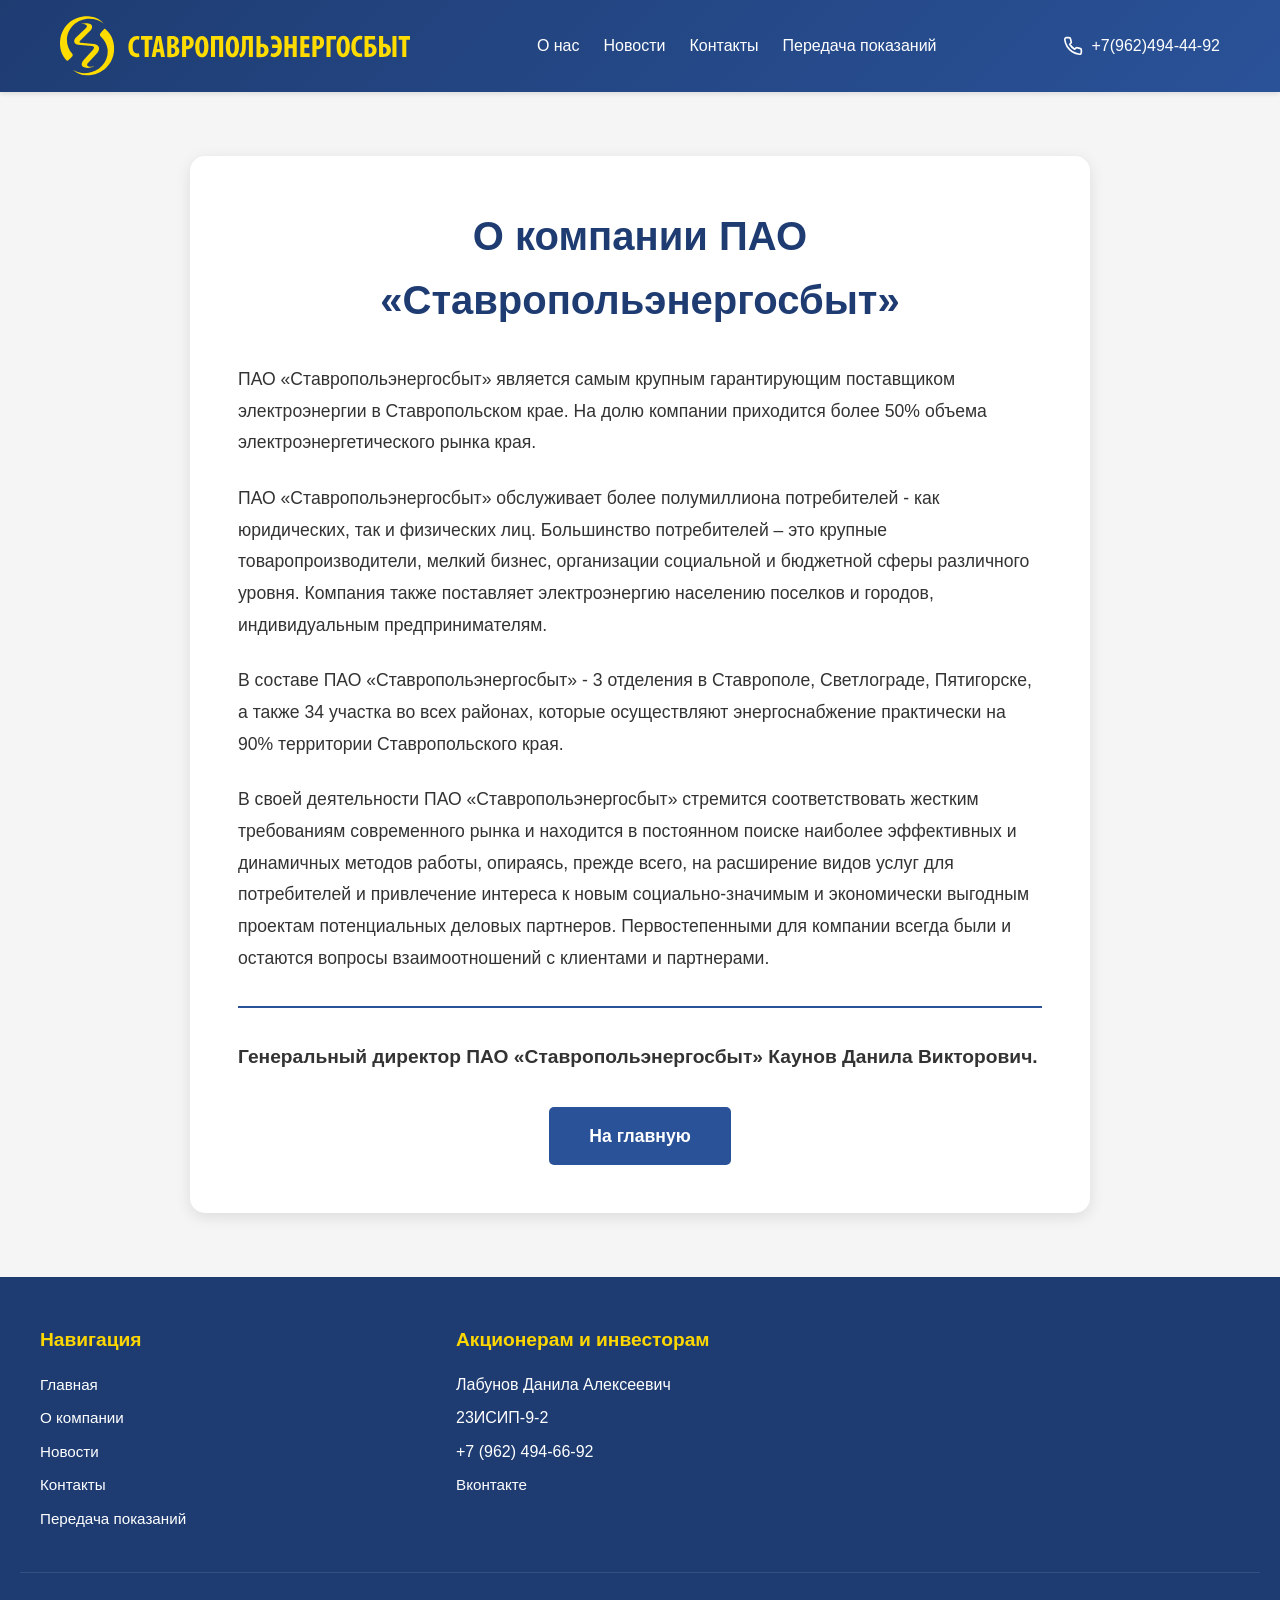
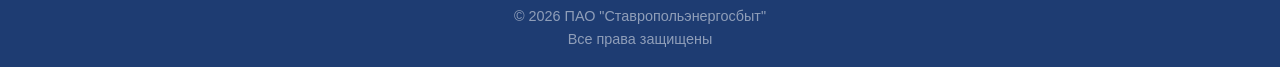
==== about.html @ f219e19b "Initial commit: первый коммит проекта" ====
<!DOCTYPE html>
<html lang="ru">
<head>
    <meta charset="UTF-8">
    <meta name="viewport" content="width=device-width, initial-scale=1.0">
    <link rel="icon" type="image/png" href="img/logo_small.png">
    <title>О компании - ПАО "Ставропольэнергосбыт"</title>
    <link rel="stylesheet" href="style.css">
</head>
<body>
    <header>
        <div class="header-container">
            <a href="index.html" class="logo">
                <img src="logo.svg" alt="Ставропольэнергосбыт" class="logo-icon">
            </a>
            <nav>
                <ul>
                    <li><a href="about.html">О нас</a></li>
                    <li><a href="news.php">Новости</a></li>
                    <li><a href="contacts.html">Контакты</a></li>
                    <li><a href="meter.php">Передача показаний</a></li>
                </ul>
            </nav>
            <div class="phone-link">
                <svg class="phone-icon" xmlns="http://www.w3.org/2000/svg" width="20" height="20" viewBox="0 0 24 24" fill="none" stroke="currentColor" stroke-width="2" stroke-linecap="round" stroke-linejoin="round">
                    <path d="M22 16.92v3a2 2 0 0 1-2.18 2 19.79 19.79 0 0 1-8.63-3.07 19.5 19.5 0 0 1-6-6 19.79 19.79 0 0 1-3.07-8.67A2 2 0 0 1 4.11 2h3a2 2 0 0 1 2 1.72 12.84 12.84 0 0 0 .7 2.81 2 2 0 0 1-.45 2.11L8.09 9.91a16 16 0 0 0 6 6l1.27-1.27a2 2 0 0 1 2.11-.45 12.84 12.84 0 0 0 2.81.7A2 2 0 0 1 22 16.92z"></path>
                </svg>
                <span>+7(962)494-44-92</span>
            </div>
        </div>
    </header>

    <section class="about-section">
        <div class="about-container">
            <h1>О компании ПАО «Ставропольэнергосбыт»</h1>
            
            <div class="about-content">
                <p>ПАО «Ставропольэнергосбыт» является самым крупным гарантирующим поставщиком электроэнергии в Ставропольском крае. На долю компании приходится более 50% объема электроэнергетического рынка края.</p>

                <p>ПАО «Ставропольэнергосбыт» обслуживает более полумиллиона потребителей - как юридических, так и физических лиц. Большинство потребителей – это крупные товаропроизводители, мелкий бизнес, организации социальной и бюджетной сферы различного уровня. Компания также поставляет электроэнергию населению поселков и городов, индивидуальным предпринимателям.</p>

                <p>В составе ПАО «Ставропольэнергосбыт» - 3 отделения в Ставрополе, Светлограде, Пятигорске, а также 34 участка во всех районах, которые осуществляют энергоснабжение практически на 90% территории Ставропольского края.</p>

                <p>В своей деятельности ПАО «Ставропольэнергосбыт» стремится соответствовать жестким требованиям современного рынка и находится в постоянном поиске наиболее эффективных и динамичных методов работы, опираясь, прежде всего, на расширение видов услуг для потребителей и привлечение интереса к новым социально-значимым и экономически выгодным проектам потенциальных деловых партнеров. Первостепенными для компании всегда были и остаются вопросы взаимоотношений с клиентами и партнерами.</p>

                <p class="director"><strong>Генеральный директор ПАО «Ставропольэнергосбыт» Каунов Данила Викторович.</strong></p>
            </div>

            <a href="index.html" class="back-button">На главную</a>
        </div>
    </section>

    <footer id="contacts">
        <div class="footer-content">
            <div class="footer-section">
                <h3>Навигация</h3>
                <ul>
                    <li><a href="index.html">Главная</a></li>
                    <li><a href="about.html">О компании</a></li>
                    <li><a href="news.php">Новости</a></li>
                    <li><a href="contacts.html">Контакты</a></li>
                    <li><a href="meter.php">Передача показаний</a></li>
                </ul>
            </div>

            <div class="footer-section">
                <h3>Акционерам и инвесторам</h3>
                <ul>
                    <li>Лабунов Данила Алексеевич</li>
                    <li>23ИСИП-9-2</li>
                    <li>+7 (962) 494-66-92</li>
                    <li><a href="https://vk.com/zhmih26" target="_blank">Вконтакте</a></li>
                </ul>
            </div>
        </div>
        <div class="footer-bottom">
            <p>© 2026 ПАО "Ставропольэнергосбыт"<br>Все права защищены</p>
        </div>
    </footer>
</body>
</html>
---- style.css ----
* {
    margin: 0;
    padding: 0;
    box-sizing: border-box;
}

body {
    font-family: 'Segoe UI', Tahoma, Geneva, Verdana, sans-serif;
    line-height: 1.6;
    color: #333;
}

header {
    background: linear-gradient(135deg, #1e3c72 0%, #2a5298 100%);
    color: white;
    padding: 1rem 0;
    box-shadow: 0 2px 5px rgba(0,0,0,0.1);
    position: sticky;
    top: 0;
    z-index: 1000;
}

.header-container {
    max-width: 1200px;
    margin: 0 auto;
    padding: 0 20px;
    display: flex;
    justify-content: space-between;
    align-items: center;
    flex-wrap: wrap;
    gap: 1rem;
}

.logo {
    display: flex;
    align-items: center;
    gap: 10px;
    font-size: 1.5rem;
    font-weight: bold;
    text-decoration: none;
    color: white;
    transition: opacity 0.3s;
}

.logo:hover {
    opacity: 0.8;
}

.logo-icon {
    width: 350px;
    height: 60px;
}

nav ul {
    display: flex;
    list-style: none;
    gap: 1.5rem;
    flex-wrap: wrap;
}

nav a {
    color: white;
    text-decoration: none;
    transition: opacity 0.3s;
    font-weight: 500;
    padding: 0.5rem 0;
}

nav a:hover {
    opacity: 0.8;
    text-decoration: underline;
}

.phone-link {
    display: flex;
    align-items: center;
    gap: 8px;
    color: white;
    font-weight: 500;
}

.phone-icon {
    width: 20px;
    height: 20px;
}

.cta-section {
    background: 
        linear-gradient(rgba(30, 60, 114, 0.85), rgba(42, 82, 152, 0.85)),
        url('img/background.jfif');
    background-size: cover;
    background-position: center;
    background-repeat: no-repeat;
    color: white;
    padding: 4rem 20px;
    text-align: center;
    margin-top: 3rem;
}

.cta-section h2 {
    font-size: 2.2rem;
    margin-bottom: 1.5rem;
    max-width: 900px;
    margin-left: auto;
    margin-right: auto;
    color: white;
    text-shadow: 2px 2px 4px rgba(0,0,0,0.3);
}

.cta-button {
    background: #FFD700;
    color: #1e3c72;
    padding: 15px 40px;
    border: none;
    border-radius: 5px;
    font-size: 1.1rem;
    font-weight: bold;
    cursor: pointer;
    transition: transform 0.3s, background 0.3s;
    text-decoration: none;
    display: inline-block;
}

.cta-button:hover {
    transform: scale(1.05);
    background: #ffed4e;
}

.scroller-section {
    padding: 3rem 0;
    overflow: hidden;
    border-radius: 15px;
    margin: 2rem auto;
    max-width: 1500px;
}

.scroller-container {
    max-width: 1500px; 
    margin: 0 auto;
    display: flex;
    align-items: center;
    gap: 15px;
    padding: 0 20px;
    position: relative;
    border-radius: 15px;
}

.scroller-wrapper {
    flex: 1;
    overflow: hidden;
    position: relative;
    width: 100%;
}

.scroller {
    display: flex;
    gap: 4px;
    transition: transform 0.5s ease;
    width: fit-content;
}

.scroller-item {
    width: 53.8%; 
    background: white;
    padding: 4rem 2.5rem;
    border-radius: 15px;
    border: 2px solid #2a5298;
    text-align: center;
    flex-shrink: 0;
    display: flex;
    flex-direction: column;
    justify-content: center;
    align-items: center;
    min-height: 375px; 
}

.scroller-item h3 {
    color: #2a5298;
    margin-bottom: 1.5rem;
    font-size: 2rem;
    font-weight: 700;
}

.scroller-item p {
    color: #666;
    font-size: 1.2rem;
    line-height: 1.8;
    max-width: 500px;
}

.scroller-arrow {
    background: #2a5298;
    color: white;
    border: none;
    width: 50px;
    height: 50px;
    border-radius: 50%;
    cursor: pointer;
    font-size: 1.2rem;
    transition: background 0.3s, transform 0.3s;
    flex-shrink: 0;
    display: flex;
    align-items: center;
    justify-content: center;
    z-index: 10;
}

.scroller-arrow:hover {
    background: #1e3c72;
    transform: scale(1.1);
}

.scroller-arrow:active {
    transform: scale(0.95);
}

.hero {
    background: linear-gradient(rgba(30, 60, 114, 0.85), rgba(42, 82, 152, 0.85)),
                url('hero-bg.jpg');
    background-size: cover;
    background-position: center;
    color: white;
    padding: 5rem 20px;
    text-align: center;
}

.hero h1 {
    font-size: 2.8rem;
    margin-bottom: 1.5rem;
    text-shadow: 2px 2px 4px rgba(0,0,0,0.3);
    line-height: 1.3;
}

.hero p {
    font-size: 1.2rem;
    max-width: 800px;
    margin: 0 auto 3rem;
    opacity: 0.9;
}

.services-grid {
    display: grid;
    grid-template-columns: repeat(auto-fit, minmax(250px, 1fr));
    gap: 2rem;
    max-width: 1200px;
    margin: 3rem auto;
}

.service-card {
    background: white;
    color: #333;
    padding: 2rem;
    border-radius: 10px;
    text-align: center;
    box-shadow: 0 4px 15px rgba(0,0,0,0.2);
    transition: transform 0.3s;
}

.service-card:hover {
    transform: translateY(-5px);
}

.service-icon {
    width: 80px;
    height: 80px;
    margin: 0 auto 1rem;
    background: #2a5298;
    border-radius: 50%;
    display: flex;
    align-items: center;
    justify-content: center;
    color: white;
    font-size: 2rem;
}

.service-card h3 {
    color: #1e3c72;
    margin-bottom: 0.5rem;
    font-size: 1.2rem;
}

.service-card p {
    color: #666;
    font-size: 0.95rem;
}

.news-section {
    padding: 4rem 20px;
    max-width: 1200px;
    margin: 0 auto;
}

.section-header {
    display: flex;
    justify-content: space-between;
    align-items: center;
    margin-bottom: 2rem;
    flex-wrap: wrap;
    gap: 1rem;
}

.section-header h2 {
    font-size: 2.2rem;
    color: #1e3c72;
}

.all-news-btn {
    color: #2a5298;
    text-decoration: none;
    font-weight: 600;
    transition: opacity 0.3s;
    padding: 0.5rem 1rem;
    border: 2px solid #2a5298;
    border-radius: 5px;
}

.all-news-btn:hover {
    opacity: 0.7;
    background: #2a5298;
    color: white;
}

.news-grid {
    display: grid;
    grid-template-columns: repeat(auto-fit, minmax(300px, 1fr));
    gap: 2rem;
}

.news-card {
    background: #f8f9ff;
    padding: 2rem;
    border-radius: 10px;
    border-left: 4px solid #2a5298;
    transition: box-shadow 0.3s, transform 0.3s;
    cursor: pointer;
    height: 180px;
    display: flex;
    flex-direction: column;
    justify-content: flex-start;
    overflow: hidden;
}

.news-card:hover {
    box-shadow: 0 6px 20px rgba(0,0,0,0.15);
    transform: translateY(-3px);
}

.news-date {
    color: #999;
    font-size: 0.9rem;
    margin-bottom: 0.75rem;
    flex-shrink: 0;
}

.news-title {
    color: #1e3c72;
    font-size: 1.1rem;
    font-weight: 600;
    line-height: 1.4;
    display: -webkit-box;
    -webkit-line-clamp: 3;
    -webkit-box-orient: vertical;
    overflow: hidden;
    text-overflow: ellipsis;
}

.news-card-link {
    text-decoration: none;
    color: inherit;
    display: block;
    height: 100%;
}

.loading-news,
.no-news,
.error-news {
    grid-column: 1 / -1;
    text-align: center;
    padding: 2rem;
    color: #666;
    font-size: 1rem;
    min-height: 180px;
    display: flex;
    align-items: center;
    justify-content: center;
}

.error-news {
    color: #d32f2f;
    background: #ffebee;
    border-radius: 10px;
}

.about-section {
    padding: 4rem 20px;
    background: #f5f5f5;
    min-height: calc(100vh - 400px);
}

.about-container {
    max-width: 900px;
    margin: 0 auto;
    background: white;
    padding: 3rem;
    border-radius: 15px;
    box-shadow: 0 4px 15px rgba(0,0,0,0.1);
}

.about-container h1 {
    color: #1e3c72;
    font-size: 2.5rem;
    margin-bottom: 2rem;
    text-align: center;
}

.about-content {
    text-align: left;
    margin-bottom: 2rem;
}

.about-content p {
    color: #333;
    font-size: 1.1rem;
    line-height: 1.8;
    margin-bottom: 1.5rem;
}

.about-content .director {
    margin-top: 2rem;
    padding-top: 2rem;
    border-top: 2px solid #2a5298;
    font-size: 1.2rem;
}

.back-button {
    display: inline-block;
    background: #2a5298;
    color: white;
    padding: 15px 40px;
    border-radius: 5px;
    text-decoration: none;
    font-weight: bold;
    font-size: 1.1rem;
    transition: transform 0.3s, background 0.3s;
    margin: 0 auto;
    display: block;
    width: fit-content;
}

.back-button:hover {
    transform: scale(1.05);
    background: #1e3c72;
}

.news-page-section {
    padding: 4rem 20px;
    background: #f5f5f5;
    min-height: calc(100vh - 400px);
}

.news-page-container {
    max-width: 1000px;
    margin: 0 auto;
}

.news-page-container h1 {
    color: #1e3c72;
    font-size: 2.5rem;
    margin-bottom: 3rem;
    text-align: left;
}

.news-list {
    display: flex;
    flex-direction: column;
    gap: 2rem;
}

.news-item {
    display: flex;
    gap: 2rem;
    background: white;
    padding: 1.5rem;
    border-radius: 10px;
    cursor: pointer;
    transition: box-shadow 0.3s, transform 0.3s;
    align-items: center;
}

.news-item:hover {
    box-shadow: 0 4px 15px rgba(0,0,0,0.1);
    transform: translateX(5px);
}

.news-item-image {
    flex-shrink: 0;
    width: 200px;
    height: 120px;
    border-radius: 10px;
    overflow: hidden;
    background: #2a5298;
    display: flex;
    align-items: center;
    justify-content: center;
}

.news-item-image img {
    width: 100%;
    height: 100%;
    object-fit: cover;
}

.news-item-content {
    flex: 1;
}

.news-item-date {
    color: #999;
    font-size: 0.95rem;
    margin-bottom: 0.5rem;
}

.news-item-title {
    color: #2a5298;
    font-size: 1.2rem;
    font-weight: 600;
    line-height: 1.4;
}

.news-modal {
    display: none;
    position: fixed;
    top: 0;
    left: 0;
    width: 100%;
    height: 100%;
    background: rgba(0,0,0,0.7);
    z-index: 3000;
    justify-content: center;
    align-items: center;
    padding: 20px;
    overflow-y: auto;
}

.news-modal-content {
    background: white;
    max-width: 900px;
    width: 100%;
    max-height: 90vh;
    overflow-y: auto;
    border-radius: 15px;
    padding: 3rem;
    position: relative;
    animation: modalFadeIn 0.3s ease;
}

@keyframes modalFadeIn {
    from {
        opacity: 0;
        transform: translateY(-50px);
    }
    to {
        opacity: 1;
        transform: translateY(0);
    }
}

.news-modal-close {
    position: absolute;
    top: 20px;
    right: 25px;
    font-size: 2.5rem;
    cursor: pointer;
    color: #999;
    transition: color 0.3s;
    line-height: 1;
}

.news-modal-close:hover {
    color: #333;
}

.news-modal-content h2 {
    color: #1e3c72;
    font-size: 2rem;
    margin-bottom: 1rem;
    line-height: 1.3;
}

.modal-date {
    color: #999;
    font-size: 1rem;
    margin-bottom: 2rem;
    padding-bottom: 1rem;
    border-bottom: 2px solid #e0e0e0;
}

.modal-content {
    color: #333;
    font-size: 1.1rem;
    line-height: 1.8;
}

.modal-content p {
    margin-bottom: 1.5rem;
}

.modal-content h3 {
    color: #2a5298;
    font-size: 1.3rem;
    margin: 2rem 0 1rem;
    font-weight: 600;
}

.modal-content strong {
    color: #1e3c72;
    font-weight: 600;
}

.news-filter {
    margin-bottom: 2rem;
    display: flex;
    justify-content: flex-end;
    align-items: center;
}

.news-filter select {
    padding: 0.75rem 1.5rem;
    font-size: 1rem;
    border: 2px solid #2a5298;
    border-radius: 5px;
    background: white;
    color: #333;
    cursor: pointer;
    transition: border-color 0.3s, box-shadow 0.3s;
    outline: none;
}

.news-filter select:hover {
    border-color: #1e3c72;
}

.news-filter select:focus {
    border-color: #1e3c72;
    box-shadow: 0 0 0 3px rgba(42, 82, 152, 0.1);
}

.contacts-page-section {
    padding: 4rem 20px;
    background: #f5f5f5;
    min-height: calc(100vh - 400px);
}

.contacts-page-container {
    max-width: 1200px;
    margin: 0 auto;
}

.contacts-page-container h1 {
    color: #1e3c72;
    font-size: 2.2rem;
    margin-bottom: 2rem;
    text-align: center;
}

.hotline-section {
    background: white;
    padding: 2rem;
    border-radius: 10px;
    margin-bottom: 2rem;
    box-shadow: 0 2px 10px rgba(0,0,0,0.1);
}

.hotline-section h2 {
    color: #333;
    font-size: 1.2rem;
    margin: 1.5rem 0 0.5rem;
    font-weight: 600;
}

.hotline-section h2:first-child {
    margin-top: 0;
}

.phone-big {
    font-size: 1.8rem;
    color: #2a5298;
    font-weight: bold;
    margin: 0.5rem 0;
}

.offices-grid {
    display: grid;
    grid-template-columns: repeat(auto-fit, minmax(350px, 1fr));
    gap: 1.5rem;
    margin-bottom: 2rem;
}

.office-card {
    background: white;
    padding: 1.5rem;
    border-radius: 10px;
    box-shadow: 0 2px 10px rgba(0,0,0,0.1);
}

.office-card.full-width {
    grid-column: 1 / -1;
}

.office-card h3 {
    color: #1e3c72;
    font-size: 1.3rem;
    margin-bottom: 1rem;
    padding-bottom: 0.5rem;
    border-bottom: 2px solid #2a5298;
}

.office-card .address {
    font-weight: 600;
    color: #333;
    margin-bottom: 1rem;
}

.office-card p {
    margin: 0.5rem 0;
    color: #555;
}

.office-card strong {
    color: #2a5298;
}

.section-title {
    color: #1e3c72;
    font-size: 1.8rem;
    margin: 2rem 0 1.5rem;
    text-align: center;
}

.payment-points {
    display: grid;
    grid-template-columns: repeat(auto-fit, minmax(300px, 1fr));
    gap: 1.5rem;
    margin-bottom: 2rem;
}

.payment-card {
    background: white;
    padding: 1.5rem;
    border-radius: 10px;
    box-shadow: 0 2px 10px rgba(0,0,0,0.1);
}

.payment-card .address {
    color: #1e3c72;
    margin-bottom: 1rem;
    font-size: 1.1rem;
}

.payment-card p {
    color: #555;
    margin: 0.3rem 0;
}

.main-office-info {
    background: white;
    padding: 2rem;
    border-radius: 10px;
    margin-bottom: 2rem;
    box-shadow: 0 2px 10px rgba(0,0,0,0.1);
}

.main-office-info h2 {
    color: #1e3c72;
    font-size: 1.8rem;
    margin-bottom: 1.5rem;
    text-align: center;
}

.info-block {
    display: grid;
    grid-template-columns: repeat(auto-fit, minmax(300px, 1fr));
    gap: 1.5rem;
}

.info-item h3 {
    color: #2a5298;
    font-size: 1.1rem;
    margin-bottom: 0.5rem;
}

.info-item p {
    color: #333;
    margin: 0;
}

.info-item a {
    color: #2a5298;
    text-decoration: none;
}

.info-item a:hover {
    text-decoration: underline;
}

.map-section {
    background: white;
    padding: 2rem;
    border-radius: 10px;
    margin-bottom: 2rem;
    box-shadow: 0 2px 10px rgba(0,0,0,0.1);
}

.map-section h2 {
    color: #1e3c72;
    font-size: 1.8rem;
    margin-bottom: 1.5rem;
    text-align: center;
}

.yandex-map-container {
    width: 100%;
    display: flex;
    justify-content: center;
}

.yandex-map-container iframe {
    border-radius: 10px;
    width: 100% !important;
}

.meter-page-section {
    padding: 4rem 20px;
    background: #f5f5f5;
    min-height: calc(100vh - 400px);
}

.meter-page-container {
    max-width: 700px;
    margin: 0 auto;
}

.meter-page-container h1 {
    color: #1e3c72;
    font-size: 2.5rem;
    margin-bottom: 1rem;
    text-align: center;
}

.page-description {
    text-align: center;
    color: #666;
    margin-bottom: 2rem;
    font-size: 1.1rem;
}

.success-message,
.error-message {
    padding: 1rem 1.5rem;
    border-radius: 10px;
    margin-bottom: 2rem;
    text-align: center;
    font-weight: 500;
}

.success-message {
    background: #d4edda;
    color: #155724;
    border: 1px solid #c3e6cb;
}

.error-message {
    background: #f8d7da;
    color: #721c24;
    border: 1px solid #f5c6cb;
}

.meter-form {
    background: white;
    padding: 2.5rem;
    border-radius: 15px;
    box-shadow: 0 4px 15px rgba(0,0,0,0.1);
    margin-bottom: 2rem;
}

.form-group {
    margin-bottom: 1.5rem;
}

.form-group label {
    display: block;
    margin-bottom: 0.5rem;
    font-weight: 600;
    color: #333;
}

.form-group label span {
    color: #d32f2f;
}

.form-group input,
.form-group select,
.form-group textarea {
    width: 100%;
    padding: 0.75rem 1rem;
    border: 2px solid #e0e0e0;
    border-radius: 8px;
    font-size: 1rem;
    transition: border-color 0.3s, box-shadow 0.3s;
    background: #fff;
}

.form-group input:focus,
.form-group select:focus,
.form-group textarea:focus {
    outline: none;
    border-color: #2a5298;
    box-shadow: 0 0 0 3px rgba(42, 82, 152, 0.1);
}

.form-group input:invalid:not(:placeholder-shown) {
    border-color: #d32f2f;
}

.form-group small {
    display: block;
    margin-top: 0.3rem;
    color: #999;
    font-size: 0.85rem;
}

.checkbox-group label {
    display: flex;
    align-items: flex-start;
    gap: 0.5rem;
    cursor: pointer;
    font-weight: normal;
}

.checkbox-group input[type="checkbox"] {
    width: auto;
    margin-top: 0.2rem;
    cursor: pointer;
}

.submit-btn {
    width: 100%;
    background: #2a5298;
    color: white;
    padding: 1rem 2rem;
    border: none;
    border-radius: 8px;
    font-size: 1.1rem;
    font-weight: 600;
    cursor: pointer;
    transition: background 0.3s, transform 0.3s;
}

.submit-btn:hover {
    background: #1e3c72;
    transform: translateY(-2px);
}

.submit-btn:active {
    transform: translateY(0);
}

.meter-info {
    background: white;
    padding: 2rem;
    border-radius: 15px;
    box-shadow: 0 4px 15px rgba(0,0,0,0.1);
}

.meter-info h3 {
    color: #1e3c72;
    margin-bottom: 1rem;
    font-size: 1.3rem;
}

.meter-info ol {
    margin: 1rem 0;
    padding-left: 1.5rem;
    color: #555;
}

.meter-info li {
    margin-bottom: 0.5rem;
}

.meter-info p {
    color: #666;
    margin-top: 1rem;
    font-style: italic;
}

.social-links {
    display: flex;
    gap: 10px;
    margin-top: 1rem;
}

.social-links a {
    width: 40px;
    height: 40px;
    background: rgba(255,255,255,0.1);
    border-radius: 5px;
    display: flex;
    align-items: center;
    justify-content: center;
    transition: background 0.3s;
}

.social-links a:hover {
    background: #FFD700;
    color: #1e3c72;
}

footer {
    background: #1e3c72;
    color: white;
    padding: 3rem 20px 1rem;
}

.footer-content {
    max-width: 1200px;
    margin: 0 auto;
    display: grid;
    grid-template-columns: 1fr 1fr 1fr; 
    gap: 3rem;
    margin-bottom: 2rem;
}

.footer-section h3 {
    margin-bottom: 1rem;
    color: #FFD700;
    font-size: 1.2rem;
    font-weight: 600;
}

.footer-section ul {
    list-style: none;
    padding: 0;
    margin: 0;
}

.footer-section li {
    margin-bottom: 0.5rem;
}

.footer-section a {
    color: white;
    text-decoration: none;
    transition: opacity 0.3s;
    font-size: 0.95rem;
}

.footer-section a:hover {
    opacity: 0.8;
    text-decoration: underline;
}

.footer-copyright {
    text-align: left;
}

.footer-copyright p {
    color: rgba(255,255,255,0.7);
    font-size: 0.9rem;
    line-height: 1.6;
    margin: 0;
}

.footer-bottom {
    text-align: center;
    padding-top: 2rem;
    border-top: 1px solid rgba(255,255,255,0.1);
    color: rgba(255,255,255,0.5);
    font-size: 0.9rem;
}

.loading,
.error,
.no-news {
    text-align: center;
    padding: 3rem;
    color: #666;
    font-size: 1.2rem;
}

.error {
    color: #d32f2f;
    background: #ffebee;
    border-radius: 10px;
    margin: 2rem 0;
}

.no-news {
    background: #f5f5f5;
    border-radius: 10px;
}

/* ==================== ADMIN LOGIN ==================== */
.admin-login-page {
    min-height: 100vh;
    display: flex;
    align-items: center;
    justify-content: center;
    background: linear-gradient(135deg, #1e3c72 0%, #2a5298 100%);
    padding: 20px;
}

.admin-login-container {
    background: white;
    padding: 3rem;
    border-radius: 15px;
    box-shadow: 0 10px 40px rgba(0,0,0,0.3);
    width: 100%;
    max-width: 400px;
}

.admin-login-container h1 {
    color: #1e3c72;
    text-align: center;
    margin-bottom: 2rem;
    font-size: 1.8rem;
}

.admin-login-container .form-group {
    margin-bottom: 1.5rem;
}

.admin-login-container .form-group label {
    display: block;
    margin-bottom: 0.5rem;
    font-weight: 600;
    color: #333;
}

.admin-login-container .form-group input {
    width: 100%;
    padding: 0.75rem 1rem;
    border: 2px solid #e0e0e0;
    border-radius: 8px;
    font-size: 1rem;
    transition: border-color 0.3s;
}

.admin-login-container .form-group input:focus {
    outline: none;
    border-color: #2a5298;
}

.admin-login-container .submit-btn {
    width: 100%;
    background: #2a5298;
    color: white;
    padding: 1rem;
    border: none;
    border-radius: 8px;
    font-size: 1.1rem;
    font-weight: 600;
    cursor: pointer;
    transition: background 0.3s;
}

.admin-login-container .submit-btn:hover {
    background: #1e3c72;
}

.admin-login-container .error-message {
    background: #ffebee;
    color: #d32f2f;
    padding: 1rem;
    border-radius: 8px;
    margin-bottom: 1.5rem;
    text-align: center;
}

.admin-login-container .back-link {
    display: block;
    text-align: center;
    margin-top: 1.5rem;
    color: #666;
    text-decoration: none;
}

.admin-login-container .back-link:hover {
    text-decoration: underline;
}

/* ==================== ADMIN PANEL ==================== */
.admin-panel {
    min-height: calc(100vh - 200px);
    background: #f5f5f5;
    padding: 2rem 20px;
}

.admin-content {
    max-width: 1400px;
    margin: 0 auto;
}

.admin-header {
    background: linear-gradient(135deg, #1e3c72 0%, #2a5298 100%);
    color: white;
    padding: 1rem 2rem;
    display: flex;
    justify-content: space-between;
    align-items: center;
    margin-bottom: 2rem;
    border-radius: 10px;
}

.admin-header h1 {
    font-size: 1.5rem;
    margin: 0;
}

.admin-info {
    display: flex;
    align-items: center;
    gap: 1rem;
}

.logout-btn {
    background: #FFD700;
    color: #1e3c72;
    padding: 0.5rem 1.5rem;
    border-radius: 5px;
    text-decoration: none;
    font-weight: 600;
    transition: background 0.3s;
}

.logout-btn:hover {
    background: #ffed4e;
}

.admin-stats {
    display: grid;
    grid-template-columns: repeat(auto-fit, minmax(200px, 1fr));
    gap: 1.5rem;
    margin-bottom: 2rem;
}

.stat-card {
    background: white;
    padding: 1.5rem;
    border-radius: 10px;
    box-shadow: 0 2px 10px rgba(0,0,0,0.1);
    text-align: center;
    border: 1px solid #e0e0e0;
}

.stat-card .stat-number {
    font-size: 2.5rem;
    font-weight: bold;
    color: #2a5298;
}

.stat-card .stat-label {
    color: #666;
    font-size: 0.95rem;
    margin-top: 0.5rem;
}

.admin-section {
    background: white;
    padding: 2rem;
    border-radius: 10px;
    box-shadow: 0 2px 10px rgba(0,0,0,0.1);
    margin-bottom: 2rem;
    border: 1px solid #e0e0e0;
}

.admin-section h2 {
    color: #1e3c72;
    margin-bottom: 1.5rem;
    padding-bottom: 0.5rem;
    border-bottom: 2px solid #2a5298;
}

.admin-table {
    width: 100%;
    border-collapse: separate;
    border-spacing: 0;
    border: 1px solid #e0e0e0;
    margin-bottom: 20px;
}

.admin-table th,
.admin-table td {
    padding: 12px 10px;
    text-align: left;
    border: 1px solid #e0e0e0;
}

.admin-table th {
    background: #f8f9ff;
    color: #1e3c72;
    font-weight: 600;
}

.admin-table tr:hover {
    background: #f8f9ff;
}

.status-badge {
    padding: 0.25rem 0.75rem;
    border-radius: 20px;
    font-size: 0.85rem;
    font-weight: 600;
}

.status-new {
    background: #e3f2fd;
    color: #1976d2;
}

.status-processed {
    background: #e8f5e9;
    color: #388e3c;
}

.status-rejected {
    background: #ffebee;
    color: #d32f2f;
}

.action-btn {
    padding: 0.5rem 1rem;
    border: none;
    border-radius: 5px;
    cursor: pointer;
    font-size: 0.9rem;
    text-decoration: none;
    display: inline-block;
    margin-right: 0.5rem;
}

.action-btn.delete {
    background: #ffebee;
    color: #d32f2f;
    border: 1px solid #d32f2f;
}

.action-btn.view {
    background: #e3f2fd;
    color: #1976d2;
    border: 1px solid #1976d2;
}

.add-news-btn {
    background: #2a5298;
    color: white;
    padding: 0.75rem 1.5rem;
    border: none;
    border-radius: 8px;
    font-size: 1rem;
    font-weight: 600;
    cursor: pointer;
    margin-bottom: 20px;
}

.add-news-btn:hover {
    background: #1e3c72;
}

.message {
    padding: 1rem;
    border-radius: 8px;
    margin-bottom: 1.5rem;
    text-align: center;
}

.message.success {
    background: #d4edda;
    color: #155724;
}

.message.error {
    background: #f8d7da;
    color: #721c24;
}

.tabs {
    display: flex;
    gap: 1rem;
    margin-bottom: 1.5rem;
    flex-wrap: wrap;
}

.tab-btn {
    padding: 0.75rem 1.5rem;
    border: 1px solid #2a5298;
    border-radius: 8px;
    background: white;
    color: #2a5298;
    cursor: pointer;
    font-weight: 600;
    transition: background 0.3s, color 0.3s;
}

.tab-btn.active {
    background: #2a5298;
    color: white;
}

.tab-btn:hover:not(.active) {
    background: #e3f2fd;
}

.tab-content {
    display: none;
}

.tab-content.active {
    display: block;
}

.modal {
    display: none;
    position: fixed;
    top: 0;
    left: 0;
    width: 100%;
    height: 100%;
    background: rgba(0,0,0,0.5);
    z-index: 3000;
    justify-content: center;
    align-items: center;
    padding: 20px;
}

.modal.active {
    display: flex;
}

.modal-content {
    background: white;
    padding: 2rem;
    border-radius: 15px;
    width: 100%;
    max-width: 600px;
    max-height: 90vh;
    overflow-y: auto;
}

.modal-content h2 {
    color: #1e3c72;
    margin-bottom: 1.5rem;
}

.modal-content .form-group {
    margin-bottom: 1.5rem;
}

.modal-content .form-group label {
    display: block;
    margin-bottom: 0.5rem;
    font-weight: 600;
    color: #333;
}

.modal-content .form-group input,
.modal-content .form-group textarea {
    width: 100%;
    padding: 0.75rem;
    border: 2px solid #e0e0e0;
    border-radius: 8px;
    font-size: 1rem;
    font-family: inherit;
}

.modal-content .form-group textarea {
    min-height: 150px;
    resize: vertical;
}

.modal-buttons {
    display: flex;
    gap: 1rem;
    justify-content: flex-end;
    margin-top: 2rem;
}

.modal-btn {
    padding: 0.75rem 2rem;
    border: none;
    border-radius: 8px;
    font-size: 1rem;
    font-weight: 600;
    cursor: pointer;
}

.modal-btn.cancel {
    background: #e0e0e0;
    color: #333;
}

.modal-btn.cancel:hover {
    background: #d0d0d0;
}

.modal-btn.publish {
    background: #2a5298;
    color: white;
}

.modal-btn.publish:hover {
    background: #1e3c72;
}

.modal-close {
    position: absolute;
    top: 15px;
    right: 20px;
    font-size: 1.5rem;
    cursor: pointer;
    color: #999;
}

.modal-close:hover {
    color: #333;
}

/* ==================== ADMIN RESPONSIVE ==================== */
@media (max-width: 768px) {
    .admin-login-container {
        padding: 2rem 1.5rem;
    }
    
    .admin-panel {
        padding: 1rem;
    }
    
    .admin-header {
        flex-direction: column;
        gap: 1rem;
        text-align: center;
    }
    
    .admin-stats {
        grid-template-columns: 1fr;
    }
    
    .admin-table {
        font-size: 0.85rem;
    }
    
    .admin-table th,
    .admin-table td {
        padding: 8px 6px;
    }
    
    .tabs {
        flex-direction: column;
    }
    
    .tab-btn {
        width: 100%;
        text-align: center;
    }
    
    .modal-buttons {
        flex-direction: column;
    }
    
    .modal-btn {
        width: 100%;
    }
    
    .admin-info {
        flex-direction: column;
        gap: 0.5rem;
    }
}

@media (max-width: 768px) {
    .header-container {
        flex-direction: column;
        text-align: center;
    }

    nav ul {
        flex-direction: column;
        gap: 0.5rem;
    }

    .hero h1 {
        font-size: 1.8rem;
    }

    .hero p {
        font-size: 1rem;
    }

    .section-header {
        flex-direction: column;
        text-align: center;
    }

    .services-grid {
        grid-template-columns: 1fr;
    }

    .cta-section h2 {
        font-size: 1.5rem;
    }

    .scroller-container {
        flex-direction: column;
        gap: 15px;
    }

    .scroller-arrow {
        width: 40px;
        height: 40px;
    }

    .scroller-item {
        padding: 3rem 1.5rem;
        min-height: 300px;
    }

    .scroller-item h3 {
        font-size: 1.5rem;
    }

    .scroller-item p {
        font-size: 1rem;
    }

    .about-container {
        padding: 2rem;
    }

    .about-container h1 {
        font-size: 1.8rem;
    }

    .about-content p {
        font-size: 1rem;
    }

    .news-item {
        flex-direction: column;
        gap: 1rem;
    }

    .news-item-image {
        width: 100%;
        height: 150px;
    }

    .news-page-container h1 {
        font-size: 1.8rem;
    }

    .news-modal-content {
        padding: 2rem;
    }

    .news-modal-content h2 {
        font-size: 1.5rem;
    }

    .modal-content {
        font-size: 1rem;
    }

    .news-filter {
        justify-content: flex-start;
    }
    
    .news-filter select {
        width: 100%;
    }

    .contacts-page-container h1 {
        font-size: 1.5rem;
    }

    .phone-big {
        font-size: 1.4rem;
    }

    .offices-grid {
        grid-template-columns: 1fr;
    }

    .payment-points {
        grid-template-columns: 1fr;
    }

    .info-block {
        grid-template-columns: 1fr;
    }

    .yandex-map-container iframe {
        height: 300px !important;
    }

    .meter-page-container h1 {
        font-size: 1.8rem;
    }

    .meter-form {
        padding: 1.5rem;
    }

    .form-group input,
    .form-group select,
    .form-group textarea {
        font-size: 1rem;
    }

    .news-grid {
        grid-template-columns: 1fr;
    }
    
    .news-card {
        height: 160px;
    }
    
    .news-title {
        -webkit-line-clamp: 2;
    }

    .footer-content {
        grid-template-columns: 1fr; 
        gap: 2rem;
        text-align: center;
    }
    
    .footer-copyright {
        text-align: center;
    }
}
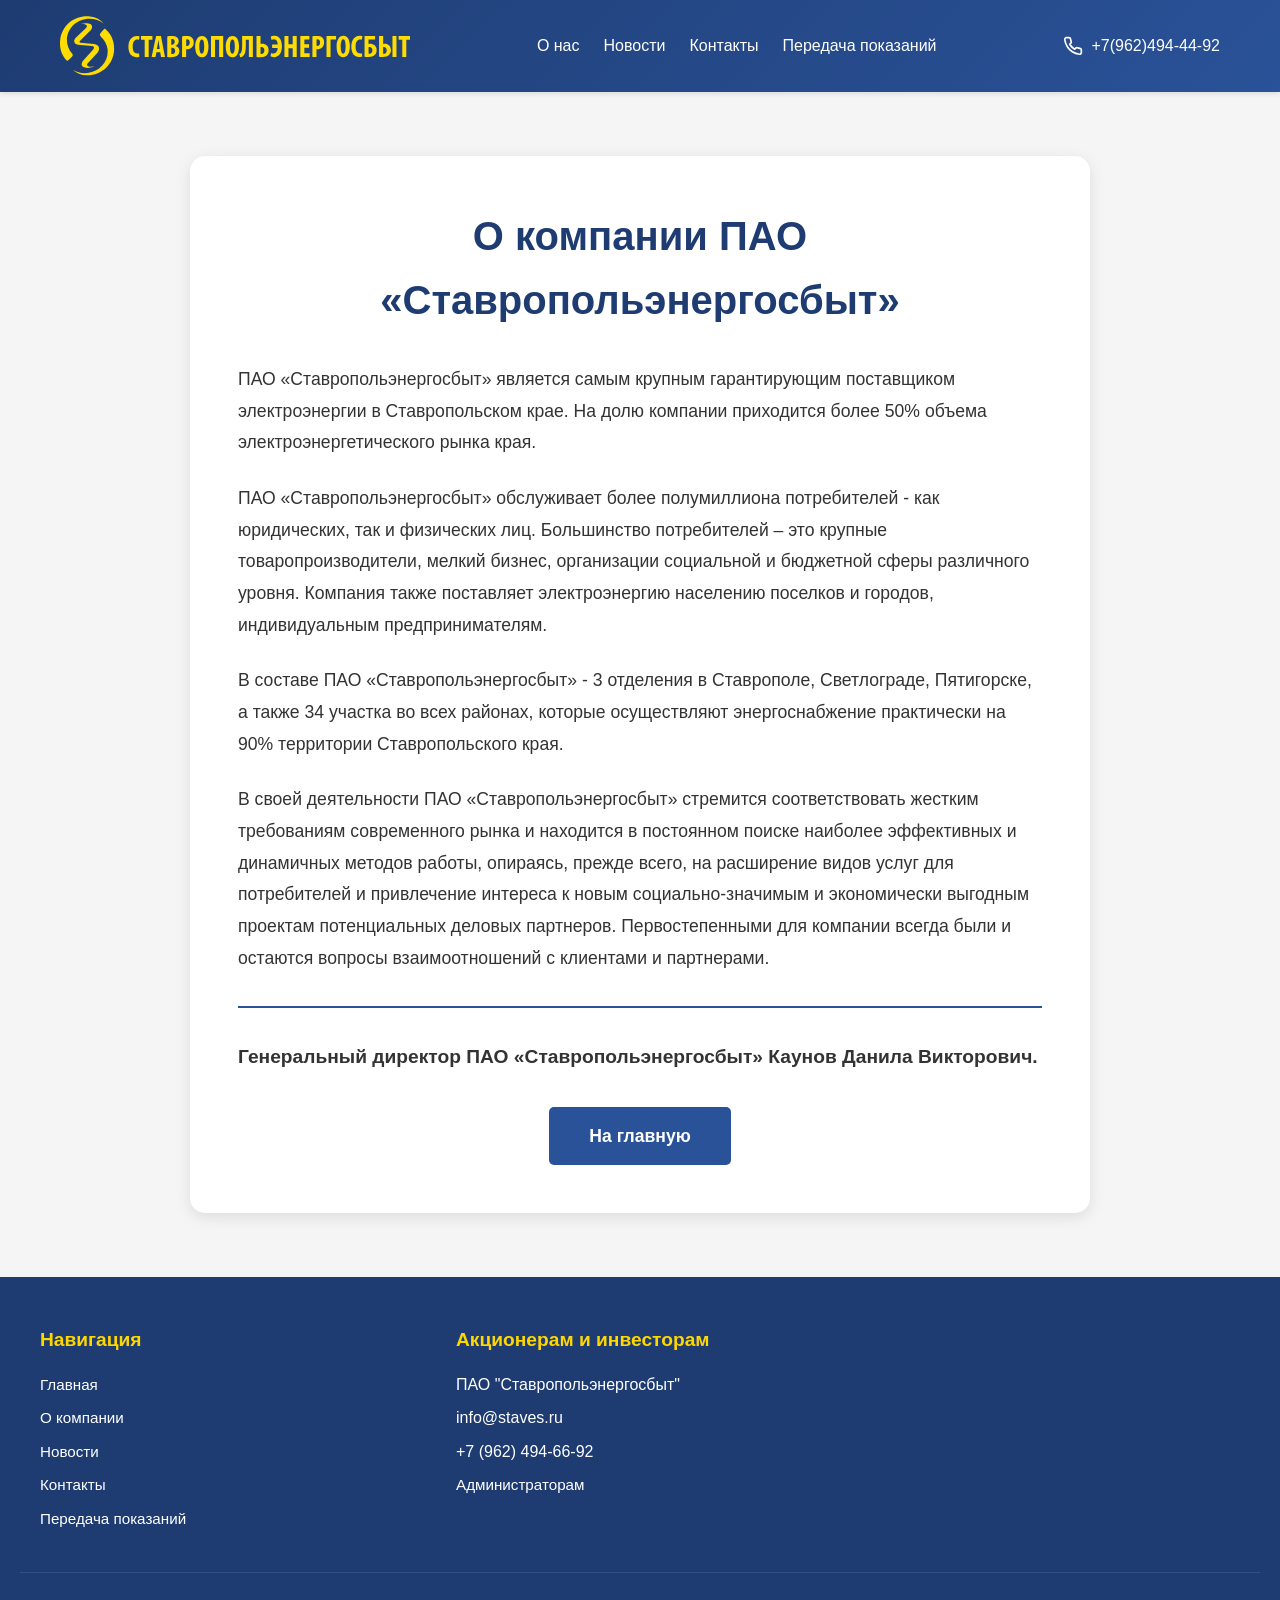
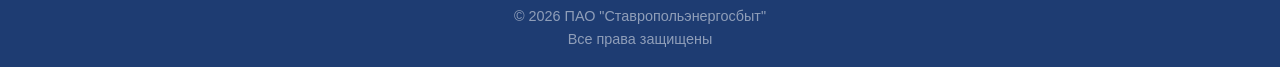
==== commit d5d4a818: "Исправлен интерфейс сайта, ошибки в панели администратора" ====
--- a/about.html
+++ b/about.html
@@ -66,10 +66,10 @@
             <div class="footer-section">
                 <h3>Акционерам и инвесторам</h3>
                 <ul>
-                    <li>Лабунов Данила Алексеевич</li>
-                    <li>23ИСИП-9-2</li>
+                    <li>ПАО "Ставропольэнергосбыт"</li>
+                    <li> info@staves.ru</li>
                     <li>+7 (962) 494-66-92</li>
-                    <li><a href="https://vk.com/zhmih26" target="_blank">Вконтакте</a></li>
+                    <li><a href="https://stavropolstaves.infinityfree.me/admin-panel.php" target="_blank">Администраторам</a></li>
                 </ul>
             </div>
         </div>
--- a/style.css
+++ b/style.css
@@ -135,10 +135,11 @@
 }
 
 .scroller-container {
-    max-width: 1500px; 
+    max-width: 1500px;
     margin: 0 auto;
     display: flex;
     align-items: center;
+    justify-content: space-between;
     gap: 15px;
     padding: 0 20px;
     position: relative;
@@ -149,7 +150,6 @@
     flex: 1;
     overflow: hidden;
     position: relative;
-    width: 100%;
 }
 
 .scroller {
@@ -160,7 +160,7 @@
 }
 
 .scroller-item {
-    width: 53.8%; 
+    width: 53.8%;
     background: white;
     padding: 4rem 2.5rem;
     border-radius: 15px;
@@ -171,7 +171,7 @@
     flex-direction: column;
     justify-content: center;
     align-items: center;
-    min-height: 375px; 
+    min-height: 375px;
 }
 
 .scroller-item h3 {
@@ -1026,7 +1026,7 @@
     max-width: 1200px;
     margin: 0 auto;
     display: grid;
-    grid-template-columns: 1fr 1fr 1fr; 
+    grid-template-columns: 1fr 1fr 1fr;
     gap: 3rem;
     margin-bottom: 2rem;
 }
@@ -1361,6 +1361,7 @@
     font-weight: 600;
     cursor: pointer;
     margin-bottom: 20px;
+    transition: background 0.3s;
 }
 
 .add-news-btn:hover {
@@ -1523,218 +1524,4 @@
 
 .modal-close:hover {
     color: #333;
-}
-
-/* ==================== ADMIN RESPONSIVE ==================== */
-@media (max-width: 768px) {
-    .admin-login-container {
-        padding: 2rem 1.5rem;
-    }
-    
-    .admin-panel {
-        padding: 1rem;
-    }
-    
-    .admin-header {
-        flex-direction: column;
-        gap: 1rem;
-        text-align: center;
-    }
-    
-    .admin-stats {
-        grid-template-columns: 1fr;
-    }
-    
-    .admin-table {
-        font-size: 0.85rem;
-    }
-    
-    .admin-table th,
-    .admin-table td {
-        padding: 8px 6px;
-    }
-    
-    .tabs {
-        flex-direction: column;
-    }
-    
-    .tab-btn {
-        width: 100%;
-        text-align: center;
-    }
-    
-    .modal-buttons {
-        flex-direction: column;
-    }
-    
-    .modal-btn {
-        width: 100%;
-    }
-    
-    .admin-info {
-        flex-direction: column;
-        gap: 0.5rem;
-    }
-}
-
-@media (max-width: 768px) {
-    .header-container {
-        flex-direction: column;
-        text-align: center;
-    }
-
-    nav ul {
-        flex-direction: column;
-        gap: 0.5rem;
-    }
-
-    .hero h1 {
-        font-size: 1.8rem;
-    }
-
-    .hero p {
-        font-size: 1rem;
-    }
-
-    .section-header {
-        flex-direction: column;
-        text-align: center;
-    }
-
-    .services-grid {
-        grid-template-columns: 1fr;
-    }
-
-    .cta-section h2 {
-        font-size: 1.5rem;
-    }
-
-    .scroller-container {
-        flex-direction: column;
-        gap: 15px;
-    }
-
-    .scroller-arrow {
-        width: 40px;
-        height: 40px;
-    }
-
-    .scroller-item {
-        padding: 3rem 1.5rem;
-        min-height: 300px;
-    }
-
-    .scroller-item h3 {
-        font-size: 1.5rem;
-    }
-
-    .scroller-item p {
-        font-size: 1rem;
-    }
-
-    .about-container {
-        padding: 2rem;
-    }
-
-    .about-container h1 {
-        font-size: 1.8rem;
-    }
-
-    .about-content p {
-        font-size: 1rem;
-    }
-
-    .news-item {
-        flex-direction: column;
-        gap: 1rem;
-    }
-
-    .news-item-image {
-        width: 100%;
-        height: 150px;
-    }
-
-    .news-page-container h1 {
-        font-size: 1.8rem;
-    }
-
-    .news-modal-content {
-        padding: 2rem;
-    }
-
-    .news-modal-content h2 {
-        font-size: 1.5rem;
-    }
-
-    .modal-content {
-        font-size: 1rem;
-    }
-
-    .news-filter {
-        justify-content: flex-start;
-    }
-    
-    .news-filter select {
-        width: 100%;
-    }
-
-    .contacts-page-container h1 {
-        font-size: 1.5rem;
-    }
-
-    .phone-big {
-        font-size: 1.4rem;
-    }
-
-    .offices-grid {
-        grid-template-columns: 1fr;
-    }
-
-    .payment-points {
-        grid-template-columns: 1fr;
-    }
-
-    .info-block {
-        grid-template-columns: 1fr;
-    }
-
-    .yandex-map-container iframe {
-        height: 300px !important;
-    }
-
-    .meter-page-container h1 {
-        font-size: 1.8rem;
-    }
-
-    .meter-form {
-        padding: 1.5rem;
-    }
-
-    .form-group input,
-    .form-group select,
-    .form-group textarea {
-        font-size: 1rem;
-    }
-
-    .news-grid {
-        grid-template-columns: 1fr;
-    }
-    
-    .news-card {
-        height: 160px;
-    }
-    
-    .news-title {
-        -webkit-line-clamp: 2;
-    }
-
-    .footer-content {
-        grid-template-columns: 1fr; 
-        gap: 2rem;
-        text-align: center;
-    }
-    
-    .footer-copyright {
-        text-align: center;
-    }
 }
